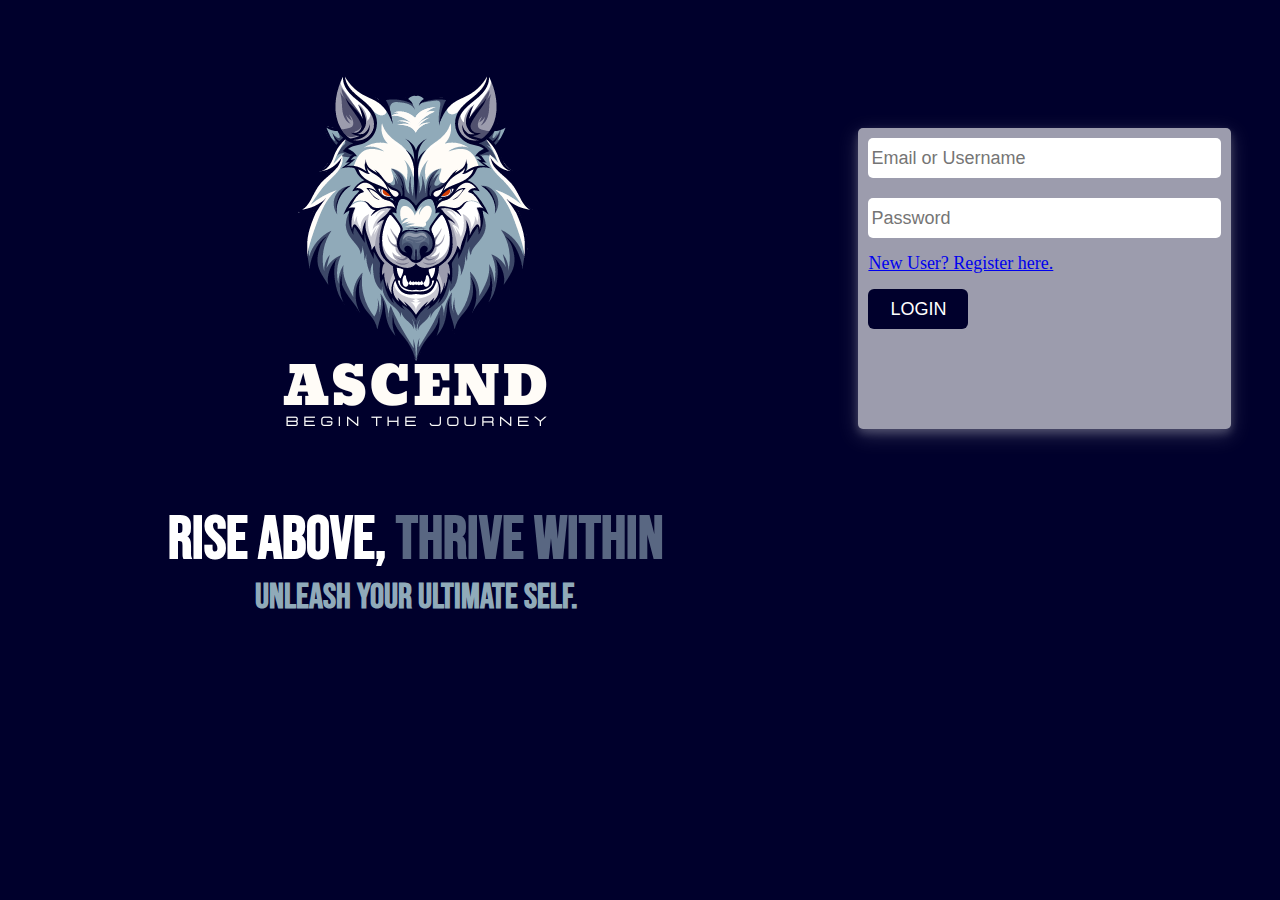
==== login/index.html @ c9e641c8 "a1" ====
<!DOCTYPE html>
<html lang="en">
<head>
    <meta charset="UTF-8">
    <meta name="viewport" content="width=device-width, initial-scale=1.0">
    <title>Ascend - Login</title>
    <link rel="stylesheet" href="login.css">
    <link rel="icon" type="image/x-icon" href="../img/icon1.png">
    <link rel="preconnect" href="https://fonts.googleapis.com">
    <link rel="preconnect" href="https://fonts.gstatic.com" crossorigin>
    <link href="https://fonts.googleapis.com/css2?family=Anton&family=Bebas+Neue&display=swap" rel="stylesheet">
</head>
<body>
    <div class="login_logo">
        <div class="logo">
            <img src="./ASCEND.png">
        </div>
        <div class="login_txt">
            <h1 class="txt1">RISE ABOVE,<span> THRIVE WITHIN</span></h1>
            <h3 class="txt2">Unleash Your Ultimate Self.</h3>
        </div>
    </div>
    <div class="login_box">
        <form >
            <div class="login_input">
                <input type="text" placeholder="Email or Username" name="Username" required>
                <input type="password" placeholder="Password" name="password" required>
            </div>
            <div class="login_btn">
                <p><a href="../register.html"> New User? Register here.</a></p>
                <button value="submit">LOGIN</button>
            </div>
        </form> 
    </div>
    
</body>
</html>
---- login/login.css ----
*{
    padding: 0;
    margin: 0;
}
body{
    background-color: #00002C;
    display: flex;
}
.login_logo{
    text-align: center;
    margin-left: 13%;
}
.txt1{
    color: white;
}
.login_txt{
    font-family: "Bebas Neue", sans-serif;
    font-weight: 400;
    font-style: normal;
    font-size: 30px;
      
}
.login_txt h3{
    color: #90AAB9;
}
.login_txt span{
    color: #596782;
}
.login_box{
    background-color: #9C9CAD;
    margin-left: 15%;
    margin-top: 10%;
    margin-bottom: 190px;
    border-radius: 5px;
    box-shadow: 0 4px 8px 0 rgba(255, 255, 255, 0.2), 0 6px 20px 0 rgba(255, 255, 255, 0.19);

}
.login_input{
    display: flex;
    flex-direction: column;
}
.login_input input{
    height: 40px;
    width: 350px;
    margin: 10px 10px;
    border: none;
    text-align: left;
    padding-left: 3px;
    font-size: large;
    border-radius: 5px;
    color: black;
}
.login_btn{
    color: black;
    font-size: large;
    margin: 5px 10px;

}
.login_btn button{
    width: 100px;
    height: 40px;
    border: none;
    color: white;
    font-size: large;
    margin-top: 15px;
    border-radius: 6px;
    background-color: #00002C;
}
@media only screen and (max-width: 500px) {
    body{
        flex-direction: column;
    }
    .login_txt{
        font-size: 20px;
    }
    .login_logo{
        margin: 0 0;
    }
    .login_logo img{
        width: 400px;
        height: 400px;
    }
    .login_box{
        margin: 0 0;
        margin-top: 20px;
        padding: 20px 0;
        border-radius: 0;
    }
    .login_input{
        display: flex;
        flex-direction: column;
        align-items: center;
    }
    .login_btn{
        display: flex;
        flex-direction: column;
        align-items: center;
    }
}
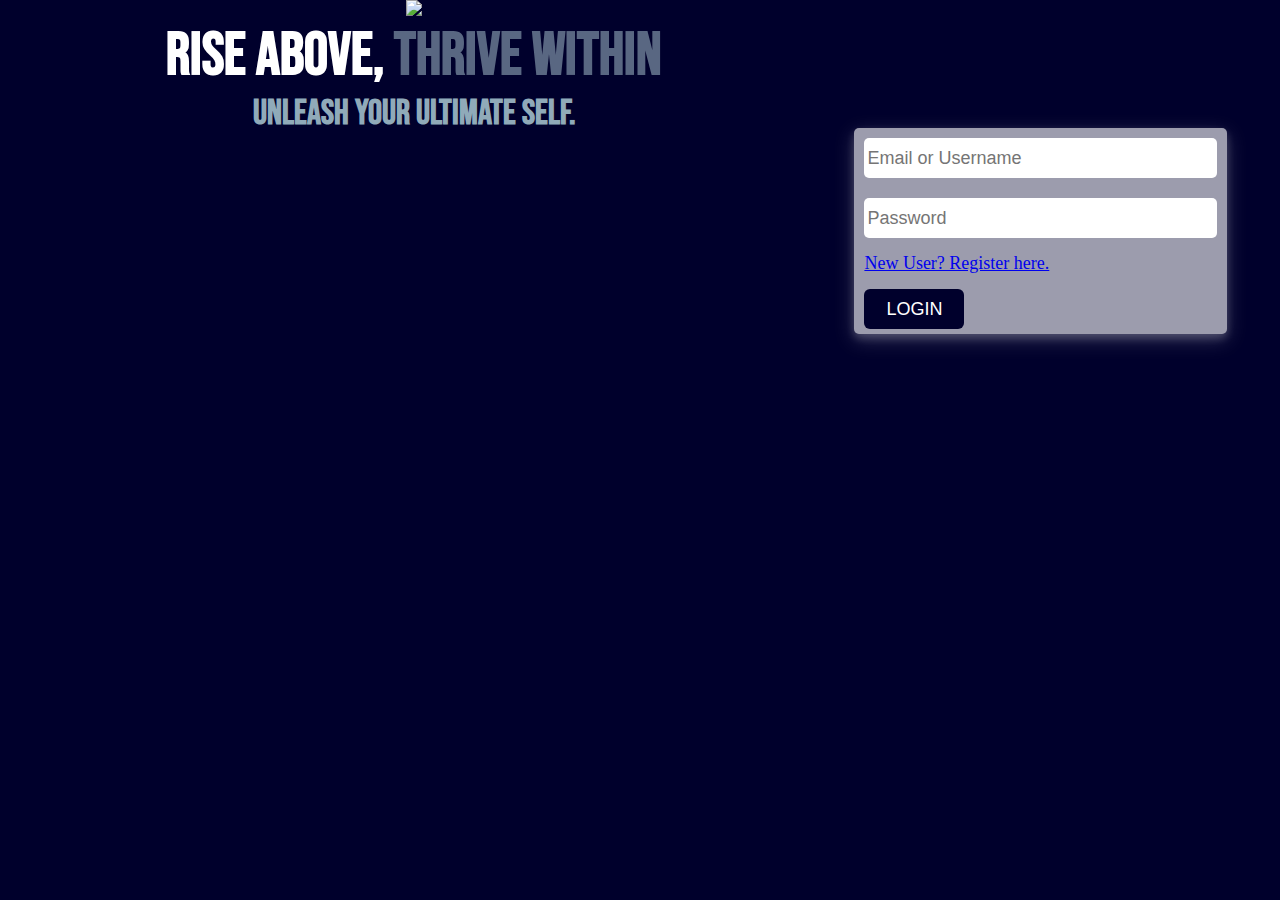
==== commit a72423ea: "Update index.html" ====
--- a/login/index.html
+++ b/login/index.html
@@ -5,7 +5,7 @@
     <meta name="viewport" content="width=device-width, initial-scale=1.0">
     <title>Ascend - Login</title>
     <link rel="stylesheet" href="login.css">
-    <link rel="icon" type="image/x-icon" href="../img/icon1.png">
+    <link rel="icon" type="image/x-icon" href="./img/icon1.png">
     <link rel="preconnect" href="https://fonts.googleapis.com">
     <link rel="preconnect" href="https://fonts.gstatic.com" crossorigin>
     <link href="https://fonts.googleapis.com/css2?family=Anton&family=Bebas+Neue&display=swap" rel="stylesheet">
@@ -13,7 +13,7 @@
 <body>
     <div class="login_logo">
         <div class="logo">
-            <img src="./ASCEND.png">
+            <img src="./login/ASCEND.png">
         </div>
         <div class="login_txt">
             <h1 class="txt1">RISE ABOVE,<span> THRIVE WITHIN</span></h1>
@@ -27,11 +27,11 @@
                 <input type="password" placeholder="Password" name="password" required>
             </div>
             <div class="login_btn">
-                <p><a href="../register.html"> New User? Register here.</a></p>
+                <p><a href="./register.html"> New User? Register here.</a></p>
                 <button value="submit">LOGIN</button>
             </div>
         </form> 
     </div>
     
 </body>
-</html>+</html>
